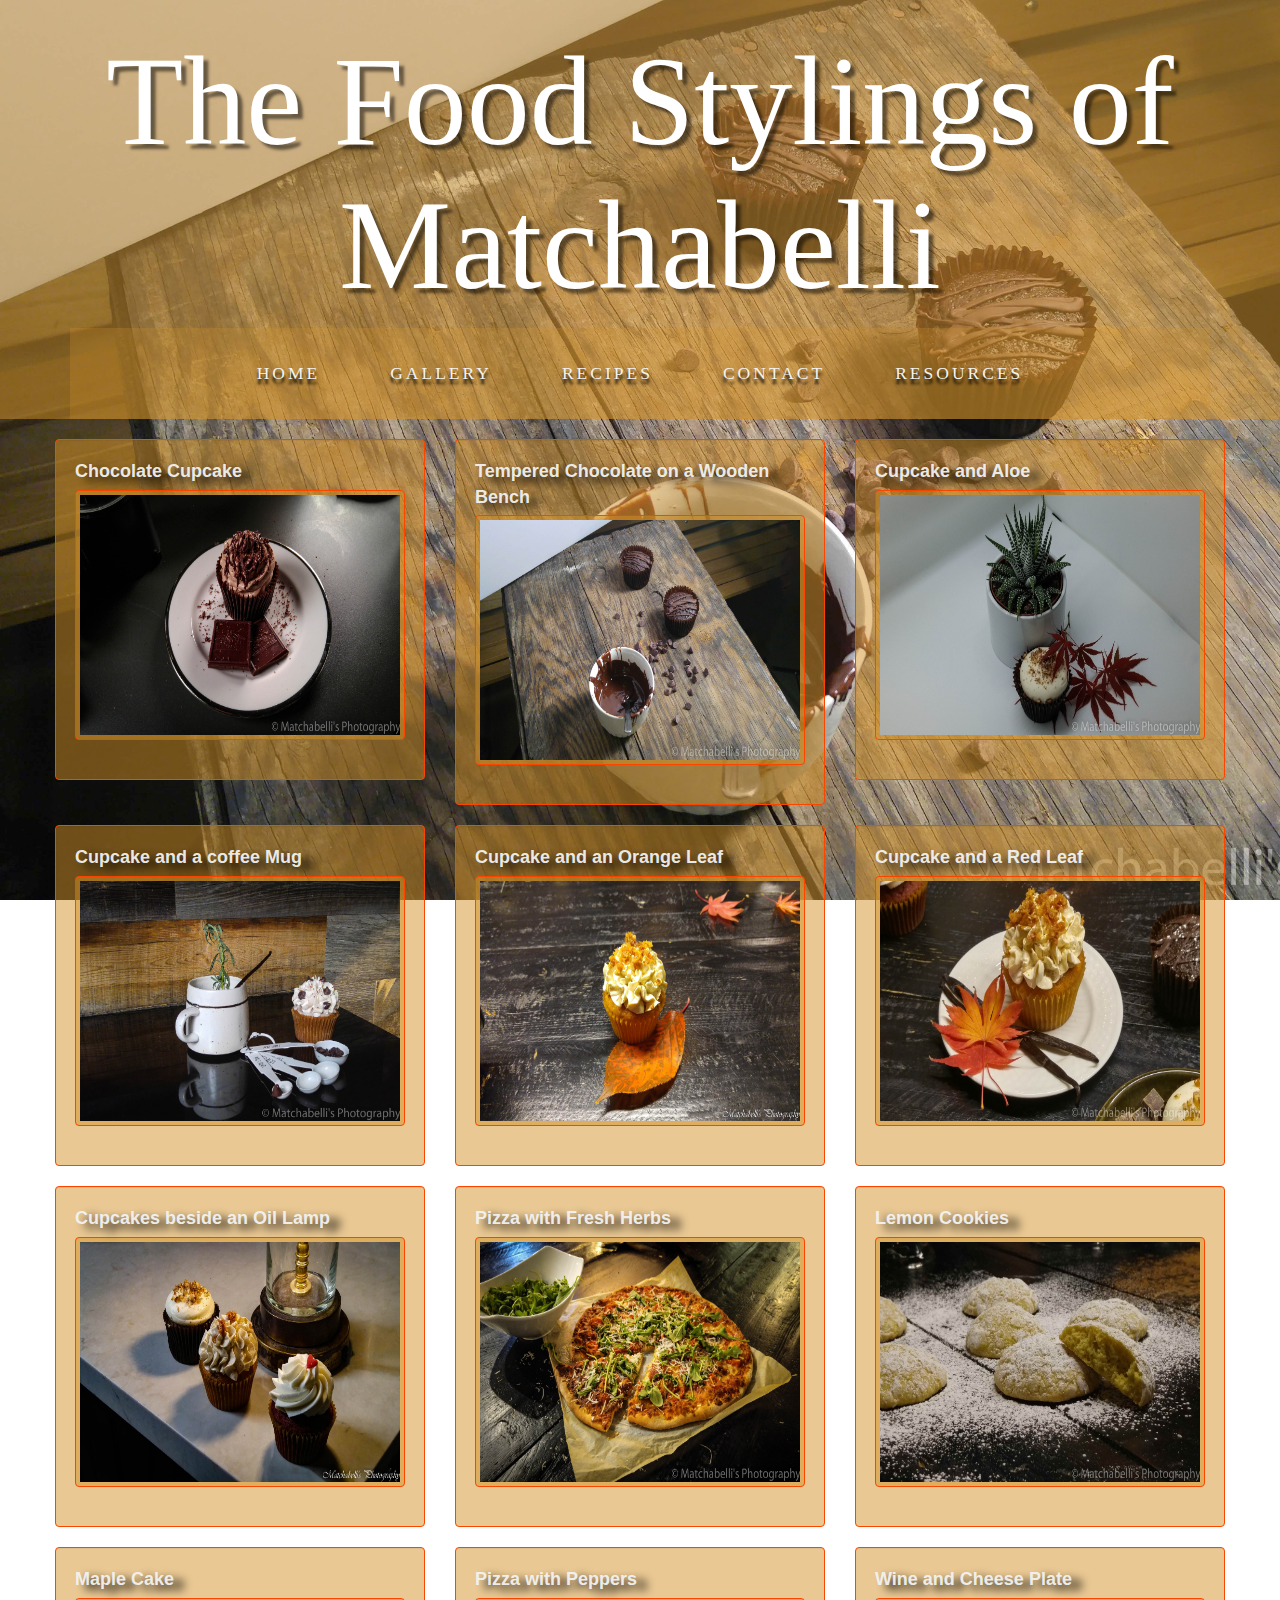
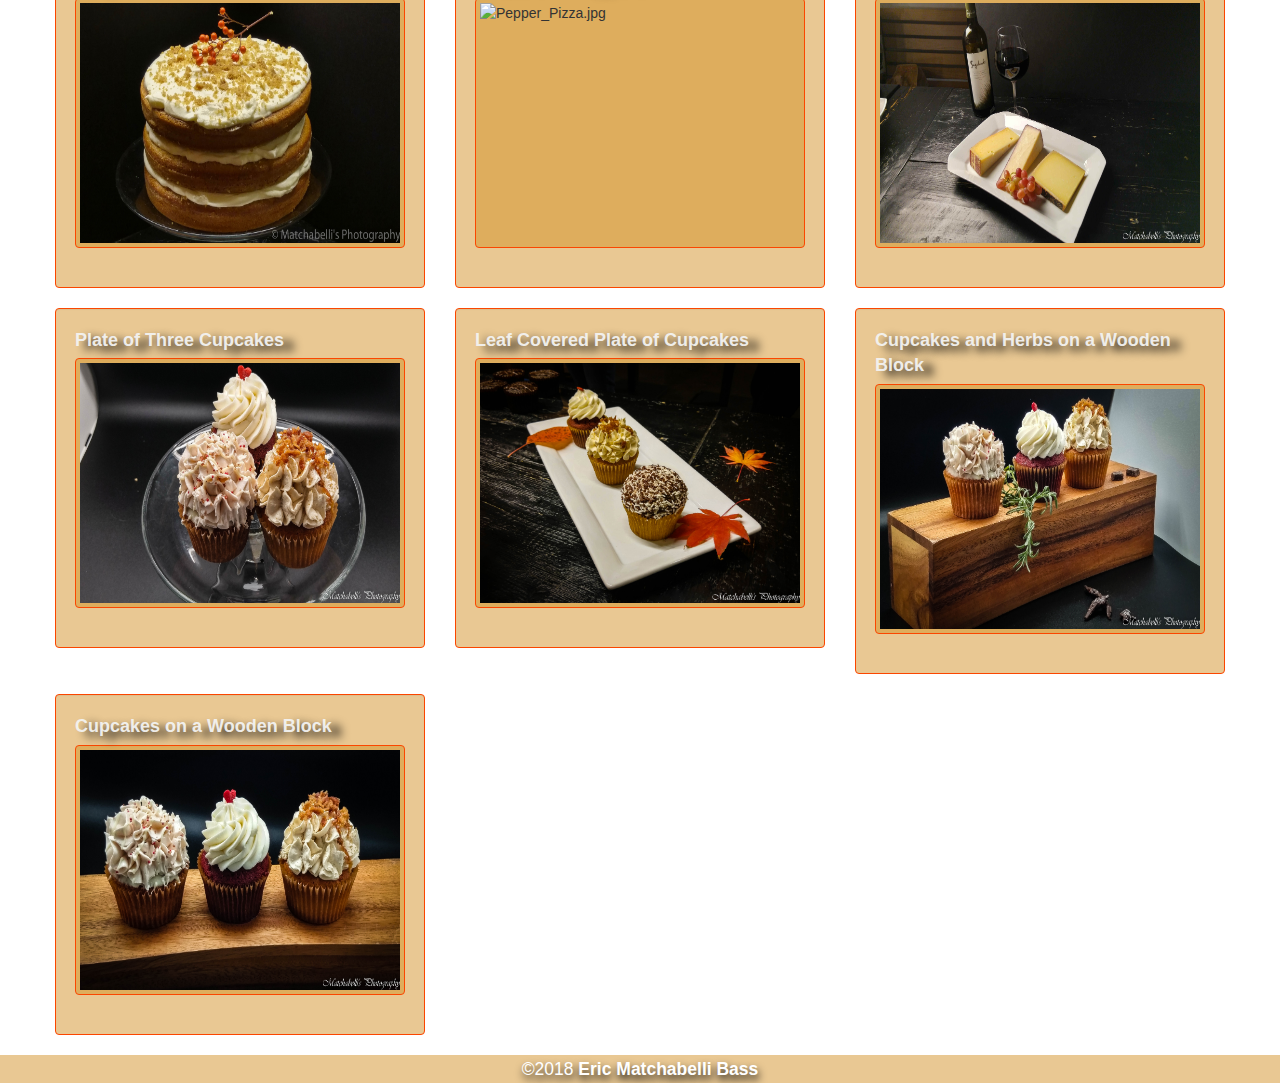
==== pages/gallery.html @ 64f2e1cc "Add files via upload" ====
<!DOCTYPE html>
<html lang="en">

<head>
  <meta charset="utf-8">
  <meta http-equiv="X-UA-Compatible" content="IE=edge">
  <meta name="viewport" content="width=device-width, initial-scale=1">
  <meta name="description" content="">
  <meta name="author" content="">
  <title>The Food Stylings of Matchabelli</title>

  <!-- Bootstrap Core CSS -->
  <link href="../css/bootstrap.min.css" rel="stylesheet" type="text/css">

  <!-- Custom CSS -->
  <link href="../css/main.css" rel="stylesheet" type="text/css">

  <!-- HTML5 Shim and Respond.js IE8 support of HTML5 elements and media queries -->
  <!-- WARNING: Respond.js doesn't work if you view the page via file:// -->
  <!--[if lt IE 9]>
        <script src="https://oss.maxcdn.com/libs/html5shiv/3.7.0/html5shiv.js"></script>
        <script src="https://oss.maxcdn.com/libs/respond.js/1.4.2/respond.min.js"></script>
    <![endif]-->

  <!--The following script tag downloads a font from the Adobe Edge Web Fonts server for use within the web page. We recommend that you do not modify it.-->
  <script>var __adobewebfontsappname__ = "dreamweaver"</script>
  <script src="http://use.edgefonts.net/italianno:n4:default.js" type="text/javascript"></script>
</head>

<body>
  <div class="brand">The Food Stylings of Matchabelli</div>

  <!-- Navigation -->
  <nav class="navbar navbar-default" role="navigation">
    <div class="container">
      <!-- Brand and toggle get grouped for better mobile display -->
      <div class="navbar-header">
        <button type="button" class="navbar-toggle" data-toggle="collapse" data-target="#bs-example-navbar-collapse-1">
          <span class="sr-only">Toggle Navigation</span>
          <span class="icon-bar"></span>
          <span class="icon-bar"></span>
          <span class="icon-bar"></span>
        </button>
        <!-- navbar-brand is hidden on larger screens, but visible when the menu is collapsed -->
        <a class="navbar-brand" href="../index.html">The Food Stylings of Matchabelli</a>
      </div>
      <!-- Collect the nav links, forms, and other content for toggling -->
      <div class="collapse navbar-collapse" id="bs-example-navbar-collapse-1">
        <ul class="nav navbar-nav">
          <li>
            <a href="../index.html">Home</a>
          </li>
          <li>
            <a href="gallery.html">Gallery</a>
          </li>
          <li>
            <a href="recipes.html">Recipes</a>
          </li>
          <li>
            <a href="contact.html">Contact</a>
          </li>
          <li>
            <a href="resources.html">Resources</a>
          </li>
        </ul>
      </div>
      <!-- /.navbar-collapse -->
    </div>
    <!-- /.container -->
  </nav>
  <div class="container">
    <div class="row">
      <div class="text-center"> </div>
      <div class="row">
        <div class="col-md-4">
          <div class="well">
            <label>Chocolate Cupcake</label>
              <br>
            </label>
            <img class="thumbnail img-responsive" alt="Chocolate_Cupcakes.jpg" src="../images/Chocolate_Cupcakes.jpg" /> </div>
        </div>
        <div class="col-md-4">
          <div class="well">
            <label> Tempered Chocolate on a Wooden Bench</label>
            <br>
            <img class="thumbnail img-responsive" alt="Chocolate_Wood" src="../images/Chocolate_Wood.jpg" /> </div>
        </div>
        <div class="col-md-4">
          <div class="well">
            <label> Cupcake and Aloe</label>
            <br>
            <img class="thumbnail img-responsive" alt="Cupcake_Aloe.jpg" src="../images/Cupcake_Aloe.jpg" /> </div>
        </div>
      </div>
      <div class="row">
        <div class="col-md-4">
          <div class="well">
            <label>Cupcake and a coffee Mug</label>
            <br>
            <img class="thumbnail img-responsive" alt="Cupcake_Coffeecup.jpg" src="../images/Cupcake_Coffeecup.jpg" /> </div>
        </div>
        <div class="col-md-4">
          <div class="well">
            <label>Cupcake and an Orange Leaf</label>
            <br>
            <img class="thumbnail img-responsive" alt="Cupcake_Orangeleaf.jpg" src="../images/Cupcake_Orangeleaf.jpg" /> </div>
        </div>
        <div class="col-md-4">
          <div class="well">
            <label>Cupcake and a Red Leaf</label>
            <br>
            <img class="thumbnail img-responsive" alt="Cupcake_Redleaf.jpg" src="../images/Cupcake_Redleaf.jpg" /> </div>
        </div>
      </div>
      <div class="row">
        <div class="col-md-4">
          <div class="well">
            <label>Cupcakes beside an Oil Lamp</label>
            <br>
            <img class="thumbnail img-responsive" alt="Cupcakes_Oil_Lamp" src="../images/Cupcakes_Oil_Lamp.jpg" /> </div>
        </div>
        <div class="col-md-4">
          <div class="well">
            <label>Pizza with Fresh Herbs</label>
            <br>
            <img class="thumbnail img-responsive" alt="Herb_Pizza.jpg" src="../images/Herb_Pizza.jpg" /> </div>
        </div>
        <div class="col-md-4">
          <div class="well">
            <label>Lemon Cookies</label>
            <br>
            <img class="thumbnail img-responsive" alt="Lemon_Cookies.jpg" src="../images/Lemon_Cookies.jpg" /> </div>
        </div>
        <div class="col-md-4">
          <div class="well">
            <label>Maple Cake</label>
            <br>
            <img class="thumbnail img-responsive" alt="Maple_Cake.jpg" src="../images/Maple_Cake.jpg" /> </div>
        </div>
        <div class="col-md-4">
          <div class="well">
            <label>Pizza with Peppers</label>
            <br>
            <img class="thumbnail img-responsive" alt="Pepper_Pizza.jpg" src="../images/Pepper_Pizza.jpg" /> </div>
        </div>
        <div class="col-md-4">
          <div class="well">
            <label>Wine and Cheese Plate</label>
            <br>
            <img class="thumbnail img-responsive" alt="Wine_Cheese.jpg" src="../images/Wine_Cheese.jpg" /> </div>
        </div>
        <div class="col-md-4">
          <div class="well">
            <label>Plate of Three Cupcakes</label>
            <br>
            <img class="thumbnail img-responsive" alt="Three_Cupcakes.jpg" src="../images/Three_Cupcakes.jpg" /> </div>
        </div>
        <div class="col-md-4">
          <div class="well">
            <label>Leaf Covered Plate of Cupcakes</label>
            <br>
            <img class="thumbnail img-responsive" alt="Three_Cupcakes_Leaves.jpg" src="../images/Three_Cupcakes_Leaves.jpg" /> </div>
        </div>
        <div class="col-md-4">
          <div class="well">
            <label>Cupcakes and Herbs on a Wooden Block</label>
            <br>
            <img class="thumbnail img-responsive" alt="Three_Cupcakes_Plant_Wooden.jpg" src="../images/Three_Cupcakes_Plant_Wooden.jpg"
            /> </div>
        </div>
        <div class="col-md-4">
          <div class="well">
            <label>Cupcakes on a Wooden Block</label>
            <br>
            <img class="thumbnail img-responsive" alt="Three_Cupcakes_Wooden.jpg" src="../images/Three_Cupcakes_Wooden.jpg" /> </div>
        </div>
      </div>
    </div>
  </div>
  <!-- /.container -->

  <footer>
    <div class="container">
      <div class="row">
        <div class="col-lg-12 text-center">
          <div class="copyright">&copy;2018
            <strong> Eric Matchabelli Bass </strong>
          </div>
        </div>
      </div>
    </div>
  </footer>

  <!-- jQuery -->
  <script src="../js/jquery.js"></script>

  <!-- Bootstrap Core JavaScript -->
  <script src="../js/bootstrap.min.js"></script>

  <!-- Script to Activate the Carousel -->
  <script>
    $('.carousel').carousel({
      interval: 5000 //changes the speed
    })
  </script>
</body>

</html>
---- css/main.css ----
@charset "UTF-8";

body {
	font-family: Gotham, "Helvetica Neue", Helvetica, Arial, sans-serif;
	background-repeat: no-repeat;
	background-position: center center fixed;
	background-image: url(../images/Chocolate_Wood.jpg);
	background-attachment: fixed;
	-webkit-background-size: cover;
	-moz-background-size: cover;
	background-size: cover;
	-o-background-size: cover;
}
#register fieldset legend {
	color: rgba(243,243,242,0.96);
	text-shadow: 10px 5px 10px rgba(0,0,0,1.00);
}


h1,
h2,
h3,
h4,
h5,
h6 {
	text-transform: uppercase;
	font-family: Gotham, "Helvetica Neue", Helvetica, Arial, sans-serif;
	font-weight: 700;
	letter-spacing: 1px;
	font-style: normal;
	color: rgba(243,243,242,0.96);
	text-shadow: 10px 5px 10px rgba(0,0,0,1.00);
}
#register fieldset label {
	color: rgba(243,243,242,0.96);
	text-shadow: 10px 5px 5px rgba(0,0,0,1.00);
}
.contactArea #register fieldset {
	background-color: rgba(211,146,40,0.50);
}



p {
	font-size: 1.25em;
	line-height: 1.6;
	color: #FFFFFF;
	text-shadow: 5px 10px 15px rgba(0,0,0,1.00);
}
.row .col-lg-12.text-center .copyright {	
	font-size: 1.25em;
	line-height: 1.6;
	color: #FFFFFF;
	text-shadow: 1px 5px 8px rgba(0,0,0,1.00);
}
.box .col-lg-12 .text_column {
	font-size: 1.25em;
	line-height: 1.6;
	color: #FFFFFF;
	text-shadow: 5px 10px 15px rgba(0,0,0,1.00);
}



hr {
    max-width: 400px;
    border-color: #999999;
}

.brand,
.address-bar {
	display: none;
	text-shadow: 5px 5px 3px rgba(0,0,0,1.00);
}

.navbar-brand {
	text-transform: uppercase;
	font-weight: 400;
	letter-spacing: 2px;
	font-family: italianno;
	font-style: normal;
	color: rgba(251,70,0,1.00);
}

.navbar-nav {
    text-transform: uppercase;
    font-weight: 400;
    letter-spacing: 3px;
}

.img-full {
    min-width: 100%;
}

.brand-before,
.brand-name {
    text-transform: capitalize;
}

.brand-before {
    margin: 15px 0;
}

.brand-name {
    margin: 0;
    font-size: 4em;
}

.tagline-divider {
    margin: 15px auto 3px;
    max-width: 250px;
    border-color: #999999;
}

.box {
	margin-bottom: 20px;
	padding: 30px 15px;
	background: #fff;
	background-color: rgba(211,146,40,0.50);
}

.intro-text {
	text-transform: uppercase;
	font-size: 1.25em;
	font-weight: 400;
	letter-spacing: 1px;
	color: rgba(243,243,242,0.96);
	text-shadow: 0 5px 3px rgba(0,0,0,1.00);
}

.img-border {
    float: none;
    margin: 0 auto 0;
    border: #999999 solid 1px;
}

.img-left {
    float: none;
    margin: 0 auto 0;
}

footer {
	background: #fff;
	background-color: rgba(211,146,40,0.50);
}

footer p {
	margin: 0;
	padding: 50px 0;
}
.box .col-lg-12 .img-responsive.img-border.img-left {
}
#hero .hero_header .light {
	color: rgba(255,255,255,0.96);
	font-family: "Trebuchet MS";
	font-style: normal;
	font-weight: 400;
	font-size: 2.5em;
	text-shadow: 10px 5px 10px rgba(0,0,0,1.00);
}

#about {
	background-color: rgba(211,146,40,0.50);
}
#hero {
	background-color: rgba(211,146,40,0.50);
	padding-left: 450px;
	text-shadow: 0 0;
}
#box #slider {
}
#box #thumbs {
}
.row .col-md-4 .well {
	border-color: rgba(251,70,0,1.00);
	background-color: rgba(211,146,40,0.50);
}
.col-md-4 .well .thumbnail.img-responsive {
	width: 75rem;
	height: 25rem;
	background-color: rgba(211,146,40,0.50);
	border-color: rgba(251,70,0,1.00);
	border-width: thin;
}
.box .col-lg-12 #resources {
	font-style: normal;
	font-variant: normal;
	font-weight: 400;
	font-size: large;
	color: rgba(243,243,242,0.96);
	letter-spacing: normal;
}
ul li a {
	color: rgba(243,243,242,0.96);
	text-shadow: 10px 5px 10px rgba(0,0,0,1.00);
}
.col-md-4 .well label {
	color: rgba(243,243,242,0.96);
	text-shadow: 10px 5px 10px rgba(0,0,0,1.00);
	font-size: large;
}
#about .contactArea {
	padding-left: 175px;
	padding-right: 175px;
}


@media screen and (min-width:768px) {
    .brand {
	display: inherit;
	margin: 0;
	padding: 30px 0 10px;
	text-shadow: 5px 5px 3px rgba(0,0,0,0.5);
	font-family: italianno;
	font-size: 9em;
	font-weight: 400;
	line-height: normal;
	color: #FFFFFF;
	font-style: normal;
	text-align: center;
	background-color: rgba(211,146,40,0.50);
    }

    .top-divider {
        margin-top: 0;
    }

    .img-left {
        float: left;
        margin-right: 25px;
    }

    .address-bar {
	display: inherit;
	margin: 0;
	padding: 0 0 40px;
	text-align: center;
	text-shadow: 0 0 rgba(0,0,0,0.5);
	text-transform: uppercase;
	font-size: 1.25em;
	font-weight: 400;
	letter-spacing: 3px;
	color: #fff;
    }

    .navbar {
        border-radius: 0;
    }

    .navbar-header {
	display: none;
    }

    .navbar {
        min-height: 0;
    }

    .navbar-default {
	border: none;
	background: #fff;
	background-color: rgba(211,146,40,0.50);
    }

    .nav>li>a {
        padding: 35px;
    }



    .navbar-nav>li>a {
        line-height: normal;
    }

    .navbar-nav {
	display: table;
	float: none;
	margin: 0 auto;
	table-layout: fixed;
	font-size: 1.25em;
	color: rgba(243,243,242,0.96);
	font-family: Cambria, "Hoefler Text", "Liberation Serif", Times, "Times New Roman", serif;
    }

}

@media screen and (min-width:1200px) {
    .box:after {
        content: '';
        display: table;
        clear: both;
    }
}

#about {
	padding-left: 0px;
}
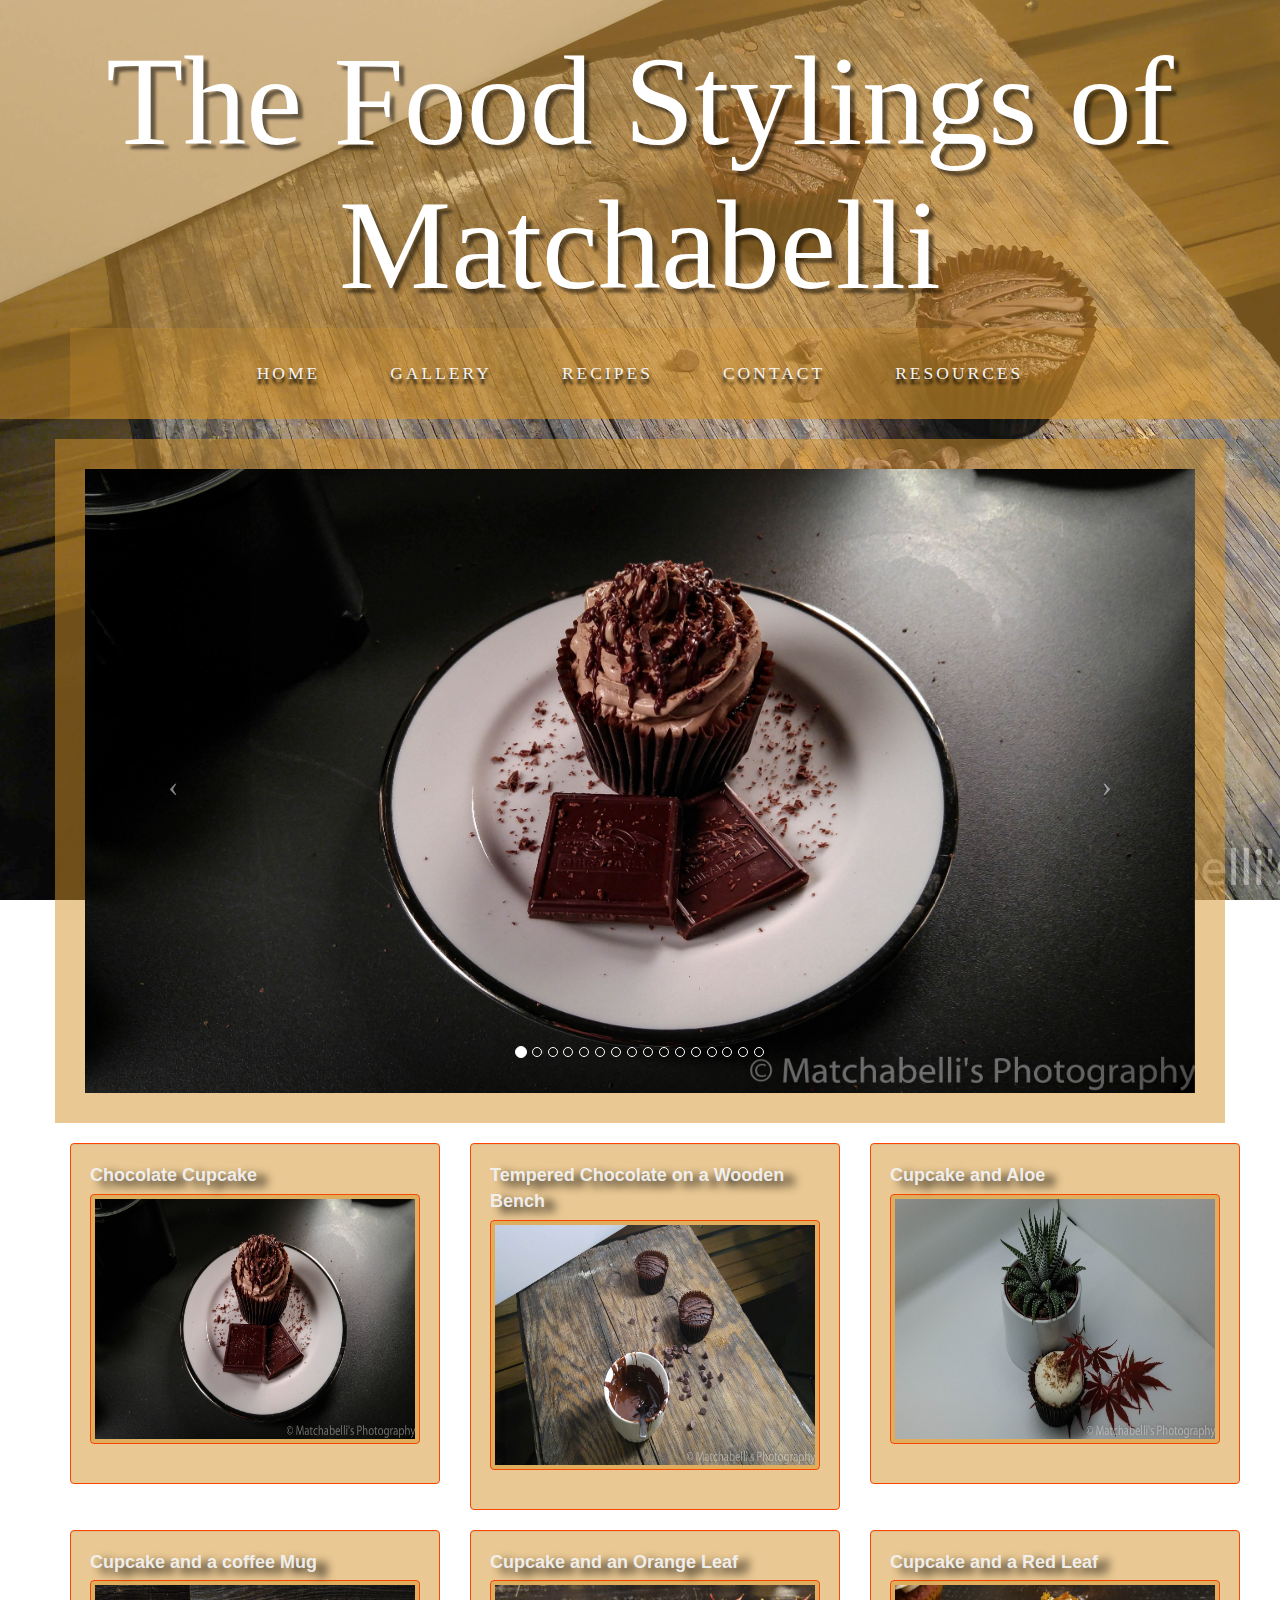
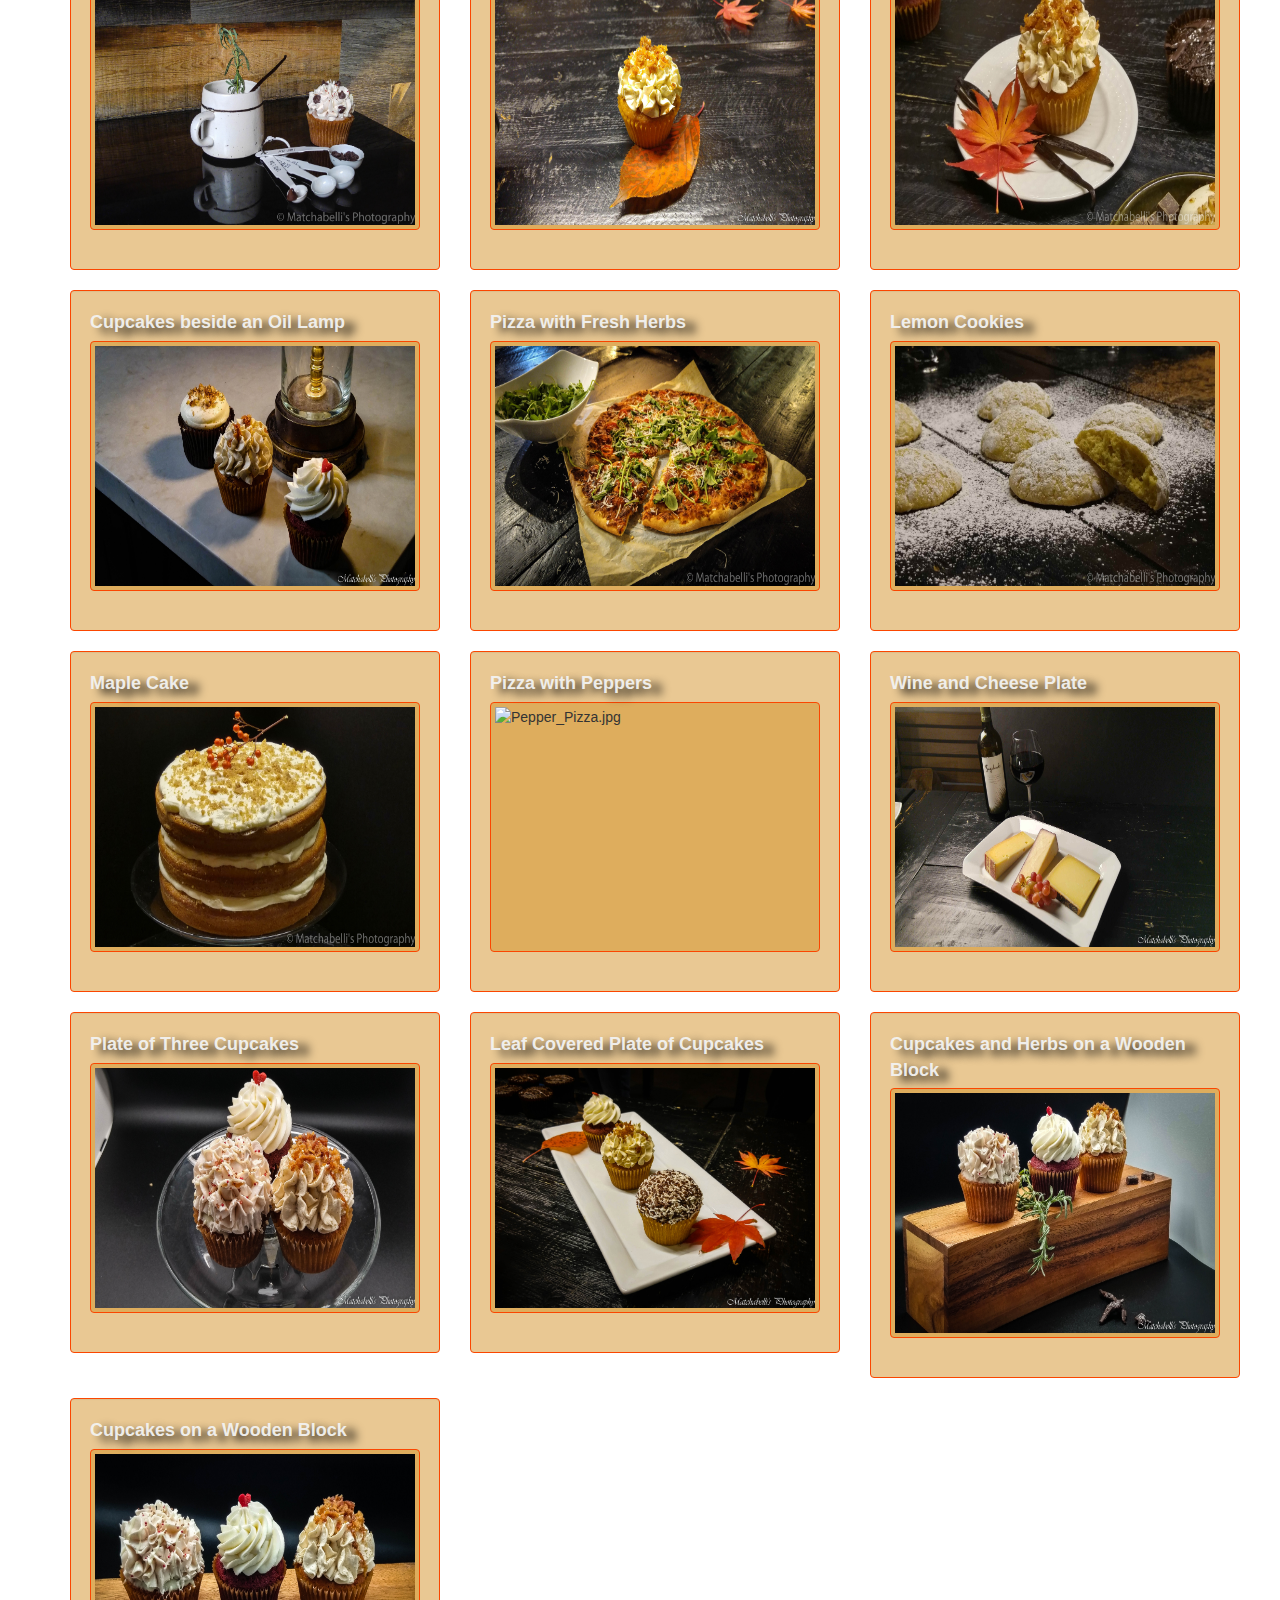
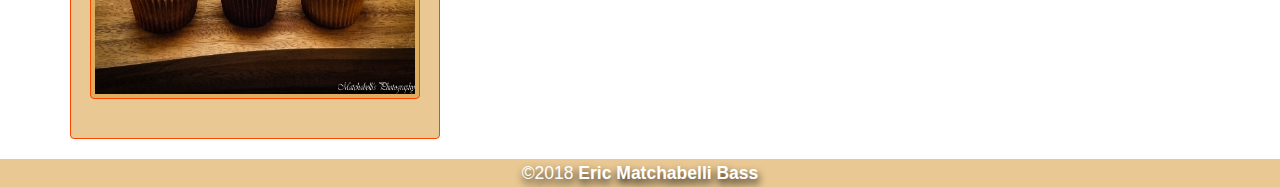
==== commit 3fb68648: "Add files via upload" ====
--- a/pages/gallery.html
+++ b/pages/gallery.html
@@ -69,13 +69,84 @@
     <!-- /.container -->
   </nav>
   <div class="container">
+  <div class="row">
+    <div class="box">
+      <div class="col-lg-12 text-center">
+        <div id="carousel-example-generic" class="carousel slide">
+          <!-- Indicators -->
+          <ol class="carousel-indicators hidden-xs">
+            <li data-target="#carousel-example-generic" data-slide-to="0" class="active"></li>
+            <li data-target="#carousel-example-generic" data-slide-to="1"></li>
+            <li data-target="#carousel-example-generic" data-slide-to="2"></li>
+            <li data-target="#carousel-example-generic" data-slide-to="3"></li>
+            <li data-target="#carousel-example-generic" data-slide-to="4"></li>
+            <li data-target="#carousel-example-generic" data-slide-to="5"></li>
+            <li data-target="#carousel-example-generic" data-slide-to="6"></li>
+            <li data-target="#carousel-example-generic" data-slide-to="7"></li>
+            <li data-target="#carousel-example-generic" data-slide-to="8"></li>
+            <li data-target="#carousel-example-generic" data-slide-to="9"></li>
+            <li data-target="#carousel-example-generic" data-slide-to="10"></li>
+            <li data-target="#carousel-example-generic" data-slide-to="11"></li>
+            <li data-target="#carousel-example-generic" data-slide-to="12"></li>
+            <li data-target="#carousel-example-generic" data-slide-to="13"></li>
+            <li data-target="#carousel-example-generic" data-slide-to="14"></li>
+            <li data-target="#carousel-example-generic" data-slide-to="15"></li>
+          </ol>
+
+          <!-- Wrapper for slides -->
+          <div class="carousel-inner">
+            <div class="item active">
+              <img class="img-responsive img-full" src="../images/Chocolate_Cupcakes.jpg" alt="Chocolate_Cupcakes.jpg"> </div>
+            <div class="item">
+              <img class="img-responsive img-full" src="../images/Chocolate_Wood.jpg" alt="Chocolate_Wood.jpg"> </div>
+            <div class="item">
+              <img class="img-responsive img-full" src="../images/Cupcake_Aloe.jpg" alt="Cupcake_Aloe.jpg"> </div>
+            <div class="item">
+              <img class="img-responsive img-full" src="../images/Cupcake_Coffeecup.jpg" alt="Cupcake_Coffeecup.jpg"> </div>
+            <div class="item">
+              <img class="img-responsive img-full" src="../images/Cupcake_Orangeleaf.jpg" alt="Cupcake_Orangeleaf.jpg"> </div>
+            <div class="item">
+              <img class="img-responsive img-full" src="../images/Cupcake_Redleaf.jpg" alt="Cupcake_Redleaf.jpg"> </div>
+            <div class="item">
+              <img class="img-responsive img-full" src="../images/Cupcakes_Oil_Lamp.jpg" alt="Cupcakes_Oil_Lamp.jpg"> </div>
+            <div class="item">
+              <img class="img-responsive img-full" src="../images/Herb_Pizza.jpg" alt="Herb_Pizza.jpg"> </div>
+            <div class="item">
+              <img class="img-responsive img-full" src="../images/Lemon_Cookies.jpg" alt="Lemon_Cookies.jpg"> </div>
+            <div class="item">
+              <img class="img-responsive img-full" src="../images/Maple_Cake.jpg" alt="Maple_Cake.jpg"> </div>
+            <div class="item">
+              <img class="img-responsive img-full" src="../images/Pepper_Pizza.jpg" alt="Pepper_Pizza.jpg"> </div>
+            <div class="item">
+              <img class="img-responsive img-full" src="../images/Wine_Cheese.jpg" alt="Wine_Cheese.jpg"> </div>
+            <div class="item">
+              <img class="img-responsive img-full" src="../images/Three_Cupcakes.jpg" alt="Three_Cupcakes.jpg"> </div>
+            <div class="item">
+              <img class="img-responsive img-full" src="../images/Three_Cupcakes_Leaves.jpg" alt="Three_Cupcakes_Leaves.jpg"> </div>
+            <div class="item">
+              <img class="img-responsive img-full" src="../images/Three_Cupcakes_Plant_Wooden.jpg" alt="Three_Cupcakes_Plant_Wooden.jpg"> </div>
+            <div class="item">
+              <img class="img-responsive img-full" src="../images/Three_Cupcakes_Wooden.jpg" alt="Three_Cupcakes_Wooden.jpg"> </div>
+          </div>
+          <!-- Controls -->
+          <a class="left carousel-control" href="#carousel-example-generic" data-slide="prev">
+            <span class="icon-prev"></span>
+          </a>
+          <a class="right carousel-control" href="#carousel-example-generic" data-slide="next">
+            <span class="icon-next"></span>
+          </a>
+        </div>
+      </div>
+    </div>
+  </div>
+  <div class="container">
     <div class="row">
       <div class="text-center"> </div>
       <div class="row">
         <div class="col-md-4">
           <div class="well">
             <label>Chocolate Cupcake</label>
-              <br>
+            <br>
             </label>
             <img class="thumbnail img-responsive" alt="Chocolate_Cupcakes.jpg" src="../images/Chocolate_Cupcakes.jpg" /> </div>
         </div>
@@ -176,6 +247,7 @@
         </div>
       </div>
     </div>
+  </div>
   </div>
   <!-- /.container -->
 
